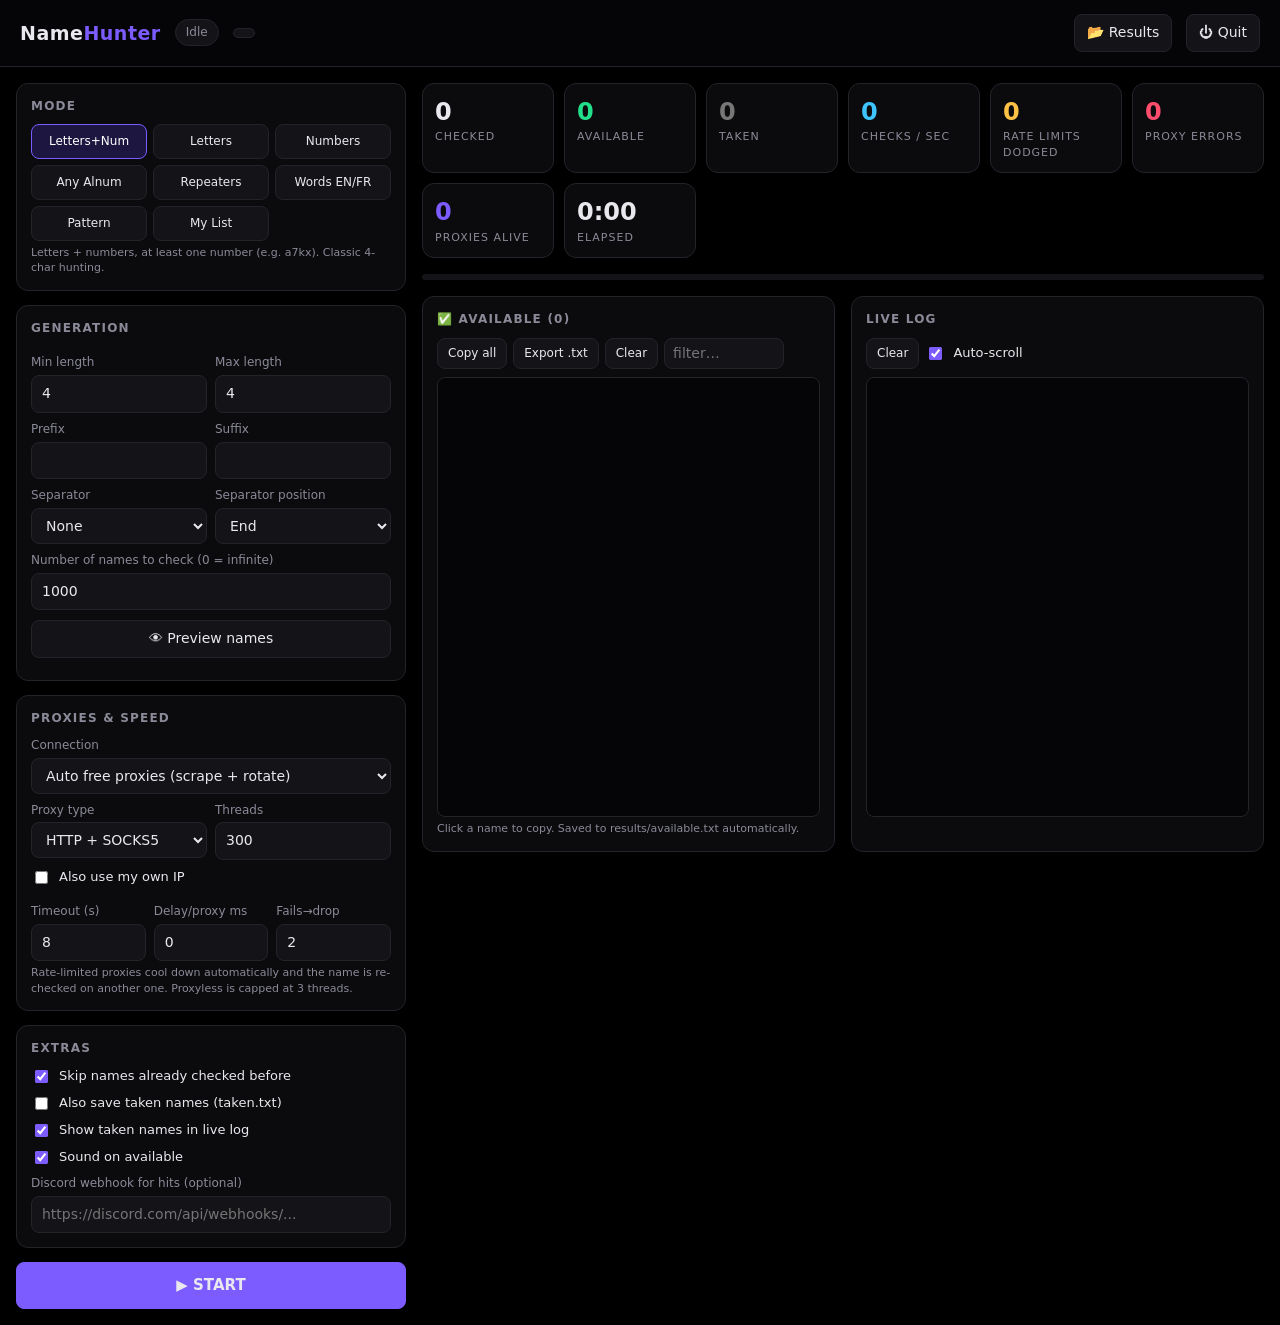
==== checker/web/index.html @ 26e1cfb5 "Add NameHunter Discord username checker (Go, Windows exe) Co-Authored-By: Claude Opus 5.5 <noreply@a" ====
<!doctype html><html lang="en"><head><meta charset="utf-8"><meta name="viewport" content="width=device-width,initial-scale=1">
<title>NameHunter</title>
<style>
:root{--bg:#000;--p:#0b0b0d;--p2:#141418;--b:#23232a;--t:#e8e8ee;--m:#8a8a99;--a:#7c5cff;--g:#22e08a;--r:#ff4d6d;--y:#ffc145;--c:#3ec5ff}
*{box-sizing:border-box}body{margin:0;background:var(--bg);color:var(--t);font:14px/1.4 "Segoe UI",system-ui,sans-serif}
header{display:flex;align-items:center;gap:14px;padding:14px 20px;border-bottom:1px solid var(--b);background:#050507;position:sticky;top:0;z-index:5}
h1{font-size:19px;margin:0;letter-spacing:.5px}h1 b{color:var(--a)}
.pill{padding:4px 10px;border-radius:99px;font-size:12px;background:var(--p2);border:1px solid var(--b);color:var(--m)}
.pill.on{color:var(--g);border-color:#1d6b47;box-shadow:0 0 12px #22e08a44}
.sp{flex:1}
.wrap{display:grid;grid-template-columns:390px 1fr;gap:16px;padding:16px;max-width:1600px;margin:auto}
@media(max-width:900px){.wrap{grid-template-columns:1fr}}
.card{background:var(--p);border:1px solid var(--b);border-radius:12px;padding:14px}
.card h3{margin:0 0 10px;font-size:12px;text-transform:uppercase;letter-spacing:1.2px;color:var(--m)}
.sec{margin-bottom:14px}
label{display:block;font-size:12px;color:var(--m);margin:8px 0 4px}
input,select,textarea{width:100%;background:var(--p2);border:1px solid var(--b);color:var(--t);border-radius:8px;padding:8px 10px;font:inherit;outline:none}
input:focus,select:focus,textarea:focus{border-color:var(--a)}
textarea{min-height:80px;resize:vertical;font-family:Consolas,monospace;font-size:12px}
.row{display:grid;grid-template-columns:1fr 1fr;gap:8px}.row3{display:grid;grid-template-columns:1fr 1fr 1fr;gap:8px}
.chk{display:flex;align-items:center;gap:8px;margin:8px 0;color:var(--t);font-size:13px;cursor:pointer}.chk input{width:auto;accent-color:var(--a)}
button{background:var(--p2);color:var(--t);border:1px solid var(--b);border-radius:8px;padding:8px 12px;font:inherit;cursor:pointer;transition:.15s}
button:hover{border-color:var(--a)}
.big{padding:12px;font-size:15px;font-weight:600;width:100%}
.go{background:var(--a);border-color:var(--a)}.go:hover{filter:brightness(1.15)}
.st{background:#2a0d14;border-color:var(--r);color:var(--r)}
.modes{display:grid;grid-template-columns:repeat(3,1fr);gap:6px}
.modes button{font-size:12px;padding:8px 4px}.modes button.sel{background:#1d1640;border-color:var(--a);color:#fff}
.stats{display:grid;grid-template-columns:repeat(auto-fit,minmax(120px,1fr));gap:10px;margin-bottom:16px}
.stat{background:var(--p);border:1px solid var(--b);border-radius:12px;padding:12px}
.stat .v{font-size:24px;font-weight:700;font-variant-numeric:tabular-nums}.stat .k{font-size:11px;color:var(--m);text-transform:uppercase;letter-spacing:1px}
.bar{height:6px;background:var(--p2);border-radius:9px;overflow:hidden;margin-bottom:16px}.bar i{display:block;height:100%;width:0;background:linear-gradient(90deg,var(--a),var(--g));transition:width .4s}
.grid2{display:grid;grid-template-columns:1fr 1fr;gap:16px}@media(max-width:1200px){.grid2{grid-template-columns:1fr}}
.list{height:440px;overflow:auto;font-family:Consolas,monospace;font-size:13px;background:#050507;border:1px solid var(--b);border-radius:8px;padding:6px}
.list div{padding:3px 6px;border-radius:4px;white-space:nowrap}
.av{color:var(--g);font-weight:600;cursor:pointer}.av:hover{background:#0f2a1d}
.l-taken{color:#666}.l-rate{color:var(--y)}.l-err{color:var(--r)}.l-warn{color:var(--y)}.l-info{color:var(--c)}.l-avail{color:var(--g);font-weight:700}
.tools{display:flex;gap:6px;flex-wrap:wrap;margin-bottom:8px}.tools button{font-size:12px;padding:6px 10px}
.hint{font-size:11px;color:var(--m);margin-top:4px}
.prev{display:flex;flex-wrap:wrap;gap:6px;margin-top:8px}.prev span{background:var(--p2);border:1px solid var(--b);padding:3px 8px;border-radius:6px;font-family:Consolas,monospace;font-size:12px}
.hide{display:none!important}
#toast{position:fixed;bottom:20px;right:20px;background:var(--a);color:#fff;padding:10px 16px;border-radius:8px;opacity:0;transition:.3s;pointer-events:none}
</style></head><body>
<header><h1>Name<b>Hunter</b></h1><span class="pill" id="status">Idle</span><span class="pill" id="wc"></span><span class="sp"></span>
<button onclick="fetch('/api/open')">📂 Results</button><button onclick="if(confirm('Quit NameHunter?'))fetch('/api/quit').then(()=>document.body.innerHTML='<h2 style=padding:40px>Closed. You can close this tab.</h2>')">⏻ Quit</button></header>
<div class="wrap">
<div>
 <div class="card sec"><h3>Mode</h3>
  <div class="modes" id="modes">
   <button data-m="mixed">Letters+Num</button><button data-m="letters">Letters</button><button data-m="digits">Numbers</button>
   <button data-m="alnum">Any Alnum</button><button data-m="repeater">Repeaters</button><button data-m="words">Words EN/FR</button>
   <button data-m="pattern">Pattern</button><button data-m="list">My List</button>
  </div>
  <div class="hint" id="mdesc"></div>
 </div>
 <div class="card sec"><h3>Generation</h3>
  <div class="row" data-for="mixed letters digits alnum repeater"><div><label>Min length</label><input id="MinLen" type="number" min="2" max="32" value="4"></div><div><label>Max length</label><input id="MaxLen" type="number" min="2" max="32" value="4"></div></div>
  <div data-for="repeater"><div class="row"><div><label>Repeater type</label><select id="RepType">
   <option value="any">Any (mix all)</option><option value="same">Same char (aaaa)</option><option value="alt">Alternating (abab)</option><option value="blocks">Blocks (aaabb)</option><option value="pal">Palindrome (abcba)</option><option value="triple">One odd (aaaba)</option><option value="two">2 chars random (abbab)</option></select></div>
   <div><label>Characters</label><select id="RepChars"><option value="both">Letters + numbers</option><option value="letters">Letters</option><option value="digits">Numbers</option></select></div></div></div>
  <div data-for="pattern"><label>Pattern</label><input id="Pattern" value="LLDD" placeholder="e.g. CVCV, LLDD, xD_L">
   <div class="hint">L=letter · D=digit · X=any · V=vowel · C=consonant · other chars stay as typed</div></div>
  <div data-for="words">
   <div class="row"><div><label>Language</label><select id="WordLang"><option value="both">English + French</option><option value="en">English</option><option value="fr">French</option></select></div>
   <div><label>Style</label><select id="WordStyle"><option value="single">word</option><option value="digits">word + digits</option><option value="digitsfront">digits + word</option><option value="double">word + word</option><option value="doublesep">word . _ word</option></select></div></div>
   <div class="row3"><div><label>Word min</label><input id="WordMin" type="number" value="3"></div><div><label>Word max</label><input id="WordMax" type="number" value="8"></div><div><label>Digits (0=1-3)</label><input id="WordDigits" type="number" value="0"></div></div>
   <label>Use top N most common words (0 = all)</label><input id="WordTop" type="number" value="20000">
  </div>
  <div data-for="list"><label>Usernames (one per line)</label><textarea id="List" placeholder="name1&#10;name2"></textarea><input type="file" id="listFile" accept=".txt" style="margin-top:6px"></div>
  <div class="row" data-for="mixed letters digits alnum repeater words pattern"><div><label>Prefix</label><input id="Prefix"></div><div><label>Suffix</label><input id="Suffix"></div></div>
  <div class="row" data-for="mixed letters digits alnum repeater words pattern"><div><label>Separator</label><select id="Sep"><option value="none">None</option><option value=".">. (dot)</option><option value="_">_ (underscore)</option><option value="random">Random . or _</option></select></div>
  <div><label>Separator position</label><select id="SepPos"><option value="end">End</option><option value="start">Beginning</option><option value="both">Both</option><option value="random">Random</option></select></div></div>
  <div data-for="mixed letters digits alnum repeater words pattern"><label>Number of names to check (0 = infinite)</label><input id="Count" type="number" value="1000"></div>
  <button style="width:100%;margin-top:10px" onclick="preview()">👁 Preview names</button><div class="prev" id="prev"></div>
 </div>
 <div class="card sec"><h3>Proxies &amp; Speed</h3>
  <label>Connection</label><select id="ProxyMode"><option value="auto">Auto free proxies (scrape + rotate)</option><option value="custom">My proxies</option><option value="none">Proxyless (direct, slow)</option></select>
  <div class="row"><div><label>Proxy type</label><select id="ProxyType"><option value="all">HTTP + SOCKS5</option><option value="http">HTTP</option><option value="socks5">SOCKS5</option></select></div><div><label>Threads</label><input id="Threads" type="number" value="300"></div></div>
  <div data-p="custom"><label>Proxies (ip:port, user:pass@ip:port, ip:port:user:pass, socks5://…)</label><textarea id="Proxies"></textarea><input type="file" id="proxFile" accept=".txt" style="margin-top:6px"></div>
  <label class="chk" data-p="auto custom"><input type="checkbox" id="UseDirect"> Also use my own IP</label>
  <div class="row3"><div><label>Timeout (s)</label><input id="Timeout" type="number" value="8"></div><div><label>Delay/proxy ms</label><input id="DelayMs" type="number" value="0"></div><div><label>Fails→drop</label><input id="MaxFails" type="number" value="2"></div></div>
  <div class="hint">Rate-limited proxies cool down automatically and the name is re-checked on another one. Proxyless is capped at 3 threads.</div>
 </div>
 <div class="card sec"><h3>Extras</h3>
  <label class="chk"><input type="checkbox" id="SkipChecked" checked> Skip names already checked before</label>
  <label class="chk"><input type="checkbox" id="SaveTaken"> Also save taken names (taken.txt)</label>
  <label class="chk"><input type="checkbox" id="ShowTaken" checked> Show taken names in live log</label>
  <label class="chk"><input type="checkbox" id="Sound" checked> Sound on available</label>
  <label>Discord webhook for hits (optional)</label><input id="Webhook" placeholder="https://discord.com/api/webhooks/...">
 </div>
 <button class="big go" id="startBtn" onclick="start()">▶ START</button>
 <button class="big st hide" id="stopBtn" onclick="fetch('/api/stop',{method:'POST'})" style="margin-top:8px">■ STOP</button>
</div>
<div>
 <div class="stats">
  <div class="stat"><div class="v" id="s-checked">0</div><div class="k">Checked</div></div>
  <div class="stat"><div class="v" style="color:var(--g)" id="s-avail">0</div><div class="k">Available</div></div>
  <div class="stat"><div class="v" style="color:#777" id="s-taken">0</div><div class="k">Taken</div></div>
  <div class="stat"><div class="v" style="color:var(--c)" id="s-cps">0</div><div class="k">Checks / sec</div></div>
  <div class="stat"><div class="v" style="color:var(--y)" id="s-rate">0</div><div class="k">Rate limits dodged</div></div>
  <div class="stat"><div class="v" style="color:var(--r)" id="s-errs">0</div><div class="k">Proxy errors</div></div>
  <div class="stat"><div class="v" style="color:var(--a)" id="s-alive">0</div><div class="k">Proxies alive</div></div>
  <div class="stat"><div class="v" id="s-el">0:00</div><div class="k">Elapsed</div></div>
 </div>
 <div class="bar"><i id="prog"></i></div>
 <div class="grid2">
  <div class="card"><h3>✅ Available (<span id="ac">0</span>)</h3>
   <div class="tools"><button onclick="copyAll()">Copy all</button><button onclick="exportTxt()">Export .txt</button><button onclick="avail=[];document.getElementById('avl').innerHTML='';ac.textContent=0">Clear</button><input id="flt" placeholder="filter…" style="width:120px;padding:5px 8px" oninput="renderAvail()"></div>
   <div class="list" id="avl"></div><div class="hint">Click a name to copy. Saved to results/available.txt automatically.</div></div>
  <div class="card"><h3>Live log</h3><div class="tools"><button onclick="lg.innerHTML=''">Clear</button><label class="chk" style="margin:0"><input type="checkbox" id="autoscroll" checked> Auto-scroll</label></div><div class="list" id="lg"></div></div>
 </div>
</div></div>
<div id="toast"></div>
<script>
const $=id=>document.getElementById(id);const F=['MinLen','MaxLen','RepType','RepChars','Pattern','WordLang','WordStyle','WordMin','WordMax','WordDigits','WordTop','List','Prefix','Suffix','Sep','SepPos','Count','ProxyMode','ProxyType','Threads','Proxies','UseDirect','Timeout','DelayMs','MaxFails','SkipChecked','SaveTaken','ShowTaken','Sound','Webhook'];
const D={mixed:'Letters + numbers, at least one number (e.g. a7kx). Classic 4-char hunting.',letters:'Only letters (e.g. qzvx).',digits:'Only numbers (e.g. 4821).',alnum:'Any mix of letters and numbers.',repeater:'Repeating patterns: aaaa, abab, aaabb, palindromes… set any length up to 32.',words:'Real English & French common words (~90k bank), with digit/combo/separator styles.',pattern:'Build your own template like CVCV or LL_DD.',list:'Check your own list of usernames.'};
let mode='mixed',avail=[],ctx;const ac=$('ac'),lg=$('lg');
function toast(t){const e=$('toast');e.textContent=t;e.style.opacity=1;clearTimeout(e._t);e._t=setTimeout(()=>e.style.opacity=0,1500)}
function setMode(m){mode=m;document.querySelectorAll('#modes button').forEach(b=>b.classList.toggle('sel',b.dataset.m==m));$('mdesc').textContent=D[m];document.querySelectorAll('[data-for]').forEach(e=>e.classList.toggle('hide',!e.dataset.for.split(' ').includes(m)));save()}
function upd(){const p=$('ProxyMode').value;document.querySelectorAll('[data-p]').forEach(e=>e.classList.toggle('hide',!e.dataset.p.split(' ').includes(p)))}
document.querySelectorAll('#modes button').forEach(b=>b.onclick=()=>setMode(b.dataset.m));
function cfg(){const c={Mode:mode};F.forEach(k=>{const e=$(k);c[k]=e.type=='checkbox'?e.checked:e.type=='number'?+e.value:e.value});return c}
function save(){try{localStorage.nh=JSON.stringify(cfg())}catch(e){}}
function load(){try{const c=JSON.parse(localStorage.nh||'{}');F.forEach(k=>{if(c[k]!==undefined){const e=$(k);e.type=='checkbox'?e.checked=c[k]:e.value=c[k]}});if(c.Mode)mode=c.Mode}catch(e){}}
load();setMode(mode);upd();$('ProxyMode').onchange=()=>{upd();save()};document.querySelectorAll('input,select,textarea').forEach(e=>e.addEventListener('change',save));
function readFile(inp,tgt){$(inp).onchange=e=>{const f=e.target.files[0];if(f)f.text().then(t=>{$(tgt).value=t;save();toast('Loaded '+t.split('\n').filter(x=>x.trim()).length+' lines')})}}
readFile('listFile','List');readFile('proxFile','Proxies');
async function preview(){const r=await fetch('/api/preview',{method:'POST',body:JSON.stringify(cfg())});if(!r.ok){toast(await r.text());return}const j=await r.json();$('prev').innerHTML=j.names.map(n=>'<span>'+n+'</span>').join('')+(j.pool?'<div class="hint" style="width:100%">'+j.pool.toLocaleString()+' words match filters</div>':'')}
async function start(){save();const r=await fetch('/api/start',{method:'POST',body:JSON.stringify(cfg())});if(!r.ok){toast(await r.text());return}avail=[];renderAvail()}
function beep(){if(!$('Sound').checked)return;try{ctx=ctx||new AudioContext();const o=ctx.createOscillator(),g=ctx.createGain();o.frequency.value=880;g.gain.value=.08;o.connect(g).connect(ctx.destination);o.start();o.stop(ctx.currentTime+.12)}catch(e){}}
function renderAvail(){const f=$('flt').value.toLowerCase();$('avl').innerHTML=avail.filter(n=>n.includes(f)).map(n=>'<div class="av" onclick="cp(\''+n+'\')">'+n+'</div>').join('');ac.textContent=avail.length}
function cp(n){navigator.clipboard.writeText(n);toast('Copied '+n)}
function copyAll(){navigator.clipboard.writeText(avail.join('\n'));toast('Copied '+avail.length+' names')}
function exportTxt(){const a=document.createElement('a');a.href=URL.createObjectURL(new Blob([avail.join('\n')],{type:'text/plain'}));a.download='available.txt';a.click()}
const fmt=n=>(+n||0).toLocaleString();
fetch('/api/info').then(r=>r.json()).then(j=>$('wc').textContent='📚 '+fmt(j.en)+' EN · '+fmt(j.fr)+' FR words');
const es=new EventSource('/api/events');
es.onmessage=e=>{const s=JSON.parse(e.data);$('status').textContent=s.running?(s.scraping?'Running · scraping proxies':'Running'):'Idle';$('status').classList.toggle('on',s.running);
$('startBtn').classList.toggle('hide',s.running);$('stopBtn').classList.toggle('hide',!s.running);
if(s.checked!==undefined){['checked','avail','taken','rate','errs','alive'].forEach(k=>$('s-'+k).textContent=fmt(s[k]));$('s-cps').textContent=(s.cps||0).toFixed(1);
$('s-el').textContent=Math.floor(s.elapsed/60)+':'+String(s.elapsed%60).padStart(2,'0');$('prog').style.width=s.target?Math.min(100,(s.checked+s.invalid+s.failed)/s.target*100)+'%':(s.running?'100%':'0')}
if(!s.logs||!s.logs.length)return;const st=$('ShowTaken').checked;let h='',got=0;
for(const l of s.logs){if(l.kind=='avail'){if(!avail.includes(l.msg)){avail.push(l.msg);got++}h+='<div class="l-avail">'+l.t+'  ✅ AVAILABLE  '+l.msg+'</div>'}else if(l.kind=='taken'){if(st)h+='<div class="l-taken">'+l.t+'  ✗ '+l.msg+'</div>'}else h+='<div class="l-'+l.kind+'">'+l.t+'  '+l.msg+'</div>'}
if(got){renderAvail();beep()}if(h){lg.insertAdjacentHTML('beforeend',h);while(lg.children.length>1500)lg.firstChild.remove();if($('autoscroll').checked)lg.scrollTop=lg.scrollHeight}};
</script></body></html>
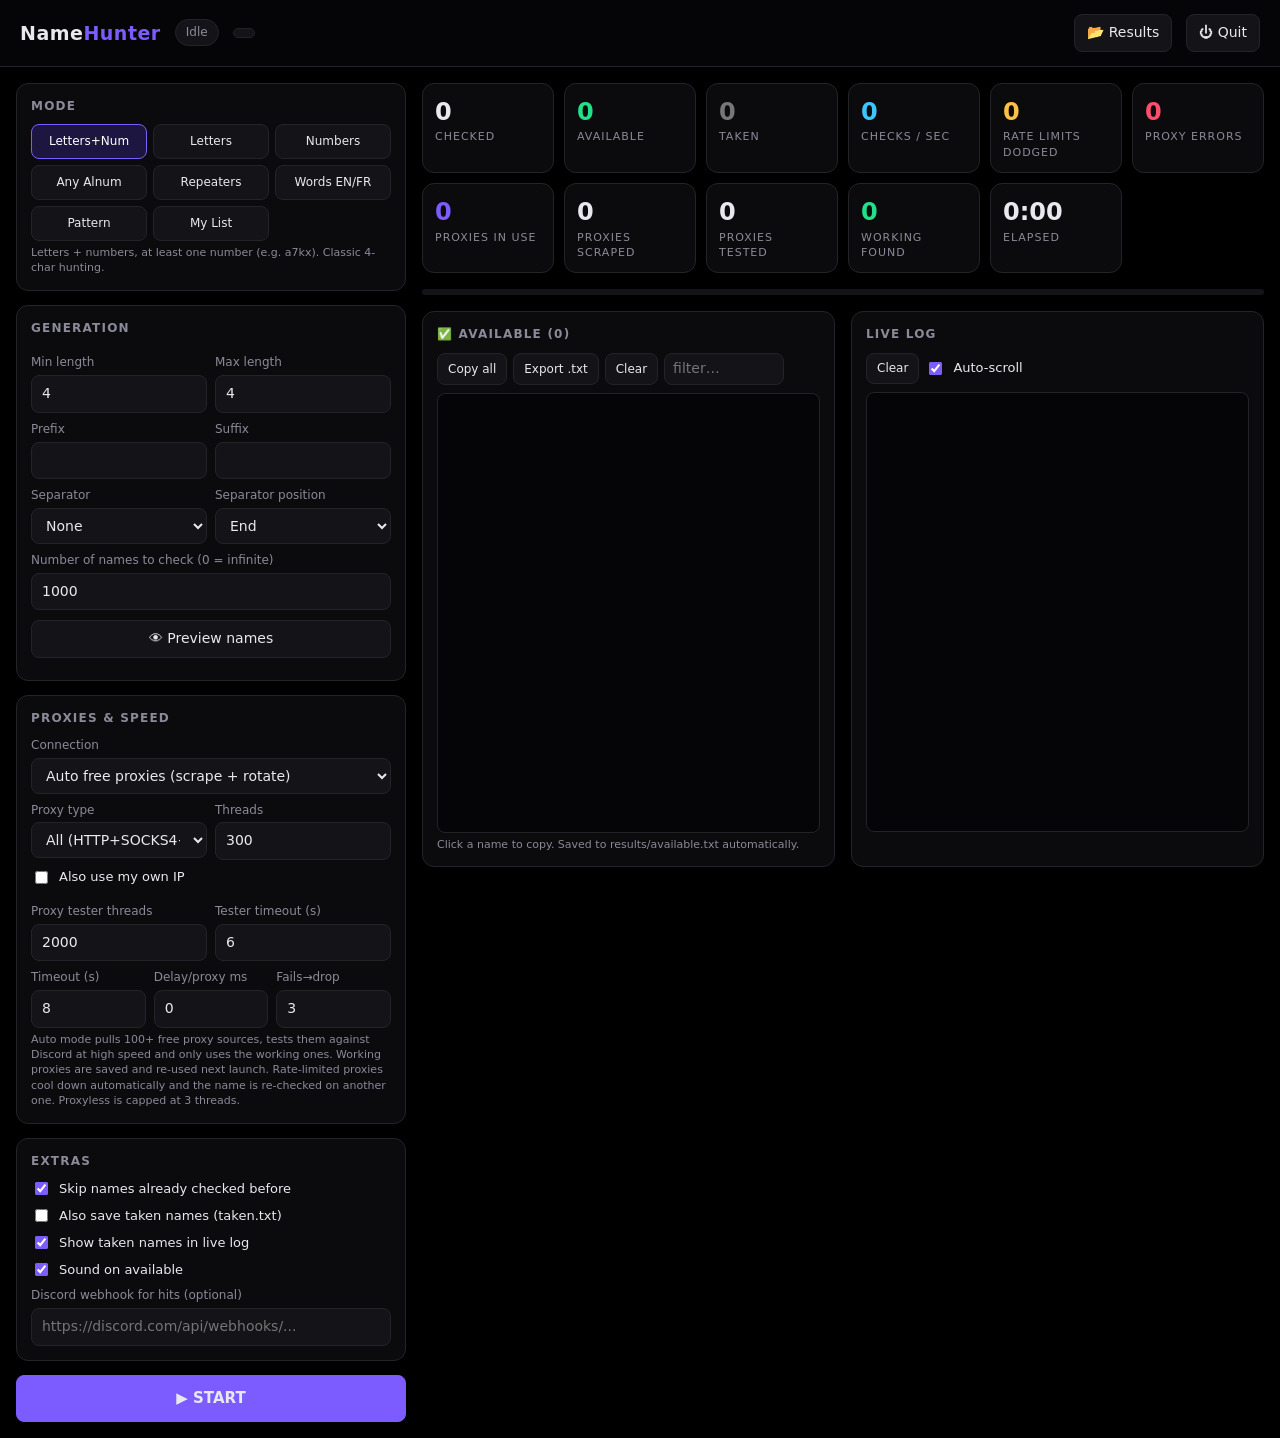
==== commit de71c48f: "Pre-test proxies, 150+ sources incl. SOCKS4, auto re-scrape, error breakdown Co-Authored-By: Claude " ====
--- a/checker/web/index.html
+++ b/checker/web/index.html
@@ -75,11 +75,13 @@
  </div>
  <div class="card sec"><h3>Proxies &amp; Speed</h3>
   <label>Connection</label><select id="ProxyMode"><option value="auto">Auto free proxies (scrape + rotate)</option><option value="custom">My proxies</option><option value="none">Proxyless (direct, slow)</option></select>
-  <div class="row"><div><label>Proxy type</label><select id="ProxyType"><option value="all">HTTP + SOCKS5</option><option value="http">HTTP</option><option value="socks5">SOCKS5</option></select></div><div><label>Threads</label><input id="Threads" type="number" value="300"></div></div>
+  <div class="row"><div><label>Proxy type</label><select id="ProxyType"><option value="all">All (HTTP+SOCKS4+SOCKS5)</option><option value="http">HTTP</option><option value="socks4">SOCKS4</option><option value="socks5">SOCKS5</option></select></div><div><label>Threads</label><input id="Threads" type="number" value="300"></div></div>
   <div data-p="custom"><label>Proxies (ip:port, user:pass@ip:port, ip:port:user:pass, socks5://…)</label><textarea id="Proxies"></textarea><input type="file" id="proxFile" accept=".txt" style="margin-top:6px"></div>
+  <label class="chk" data-p="custom"><input type="checkbox" id="Validate" checked> Test proxies before use (recommended)</label>
   <label class="chk" data-p="auto custom"><input type="checkbox" id="UseDirect"> Also use my own IP</label>
-  <div class="row3"><div><label>Timeout (s)</label><input id="Timeout" type="number" value="8"></div><div><label>Delay/proxy ms</label><input id="DelayMs" type="number" value="0"></div><div><label>Fails→drop</label><input id="MaxFails" type="number" value="2"></div></div>
-  <div class="hint">Rate-limited proxies cool down automatically and the name is re-checked on another one. Proxyless is capped at 3 threads.</div>
+  <div class="row" data-p="auto custom"><div><label>Proxy tester threads</label><input id="ValThreads" type="number" value="2000"></div><div><label>Tester timeout (s)</label><input id="ValTimeout" type="number" value="6"></div></div>
+  <div class="row3"><div><label>Timeout (s)</label><input id="Timeout" type="number" value="8"></div><div><label>Delay/proxy ms</label><input id="DelayMs" type="number" value="0"></div><div><label>Fails→drop</label><input id="MaxFails" type="number" value="3"></div></div>
+  <div class="hint">Auto mode pulls 100+ free proxy sources, tests them against Discord at high speed and only uses the working ones. Working proxies are saved and re-used next launch. Rate-limited proxies cool down automatically and the name is re-checked on another one. Proxyless is capped at 3 threads.</div>
  </div>
  <div class="card sec"><h3>Extras</h3>
   <label class="chk"><input type="checkbox" id="SkipChecked" checked> Skip names already checked before</label>
@@ -99,7 +101,10 @@
   <div class="stat"><div class="v" style="color:var(--c)" id="s-cps">0</div><div class="k">Checks / sec</div></div>
   <div class="stat"><div class="v" style="color:var(--y)" id="s-rate">0</div><div class="k">Rate limits dodged</div></div>
   <div class="stat"><div class="v" style="color:var(--r)" id="s-errs">0</div><div class="k">Proxy errors</div></div>
-  <div class="stat"><div class="v" style="color:var(--a)" id="s-alive">0</div><div class="k">Proxies alive</div></div>
+  <div class="stat"><div class="v" style="color:var(--a)" id="s-alive">0</div><div class="k">Proxies in use</div></div>
+  <div class="stat"><div class="v" id="s-scraped">0</div><div class="k">Proxies scraped</div></div>
+  <div class="stat"><div class="v" id="s-tested">0</div><div class="k">Proxies tested</div></div>
+  <div class="stat"><div class="v" style="color:var(--g)" id="s-working">0</div><div class="k">Working found</div></div>
   <div class="stat"><div class="v" id="s-el">0:00</div><div class="k">Elapsed</div></div>
  </div>
  <div class="bar"><i id="prog"></i></div>
@@ -112,7 +117,7 @@
 </div></div>
 <div id="toast"></div>
 <script>
-const $=id=>document.getElementById(id);const F=['MinLen','MaxLen','RepType','RepChars','Pattern','WordLang','WordStyle','WordMin','WordMax','WordDigits','WordTop','List','Prefix','Suffix','Sep','SepPos','Count','ProxyMode','ProxyType','Threads','Proxies','UseDirect','Timeout','DelayMs','MaxFails','SkipChecked','SaveTaken','ShowTaken','Sound','Webhook'];
+const $=id=>document.getElementById(id);const F=['MinLen','MaxLen','RepType','RepChars','Pattern','WordLang','WordStyle','WordMin','WordMax','WordDigits','WordTop','List','Prefix','Suffix','Sep','SepPos','Count','ProxyMode','ProxyType','Threads','Proxies','UseDirect','Timeout','DelayMs','MaxFails','ValThreads','ValTimeout','Validate','SkipChecked','SaveTaken','ShowTaken','Sound','Webhook'];
 const D={mixed:'Letters + numbers, at least one number (e.g. a7kx). Classic 4-char hunting.',letters:'Only letters (e.g. qzvx).',digits:'Only numbers (e.g. 4821).',alnum:'Any mix of letters and numbers.',repeater:'Repeating patterns: aaaa, abab, aaabb, palindromes… set any length up to 32.',words:'Real English & French common words (~90k bank), with digit/combo/separator styles.',pattern:'Build your own template like CVCV or LL_DD.',list:'Check your own list of usernames.'};
 let mode='mixed',avail=[],ctx;const ac=$('ac'),lg=$('lg');
 function toast(t){const e=$('toast');e.textContent=t;e.style.opacity=1;clearTimeout(e._t);e._t=setTimeout(()=>e.style.opacity=0,1500)}
@@ -137,7 +142,7 @@
 const es=new EventSource('/api/events');
 es.onmessage=e=>{const s=JSON.parse(e.data);$('status').textContent=s.running?(s.scraping?'Running · scraping proxies':'Running'):'Idle';$('status').classList.toggle('on',s.running);
 $('startBtn').classList.toggle('hide',s.running);$('stopBtn').classList.toggle('hide',!s.running);
-if(s.checked!==undefined){['checked','avail','taken','rate','errs','alive'].forEach(k=>$('s-'+k).textContent=fmt(s[k]));$('s-cps').textContent=(s.cps||0).toFixed(1);
+if(s.checked!==undefined){['checked','avail','taken','rate','errs','alive','scraped','tested','working'].forEach(k=>$('s-'+k).textContent=fmt(s[k]));$('s-cps').textContent=(s.cps||0).toFixed(1);
 $('s-el').textContent=Math.floor(s.elapsed/60)+':'+String(s.elapsed%60).padStart(2,'0');$('prog').style.width=s.target?Math.min(100,(s.checked+s.invalid+s.failed)/s.target*100)+'%':(s.running?'100%':'0')}
 if(!s.logs||!s.logs.length)return;const st=$('ShowTaken').checked;let h='',got=0;
 for(const l of s.logs){if(l.kind=='avail'){if(!avail.includes(l.msg)){avail.push(l.msg);got++}h+='<div class="l-avail">'+l.t+'  ✅ AVAILABLE  '+l.msg+'</div>'}else if(l.kind=='taken'){if(st)h+='<div class="l-taken">'+l.t+'  ✗ '+l.msg+'</div>'}else h+='<div class="l-'+l.kind+'">'+l.t+'  '+l.msg+'</div>'}
